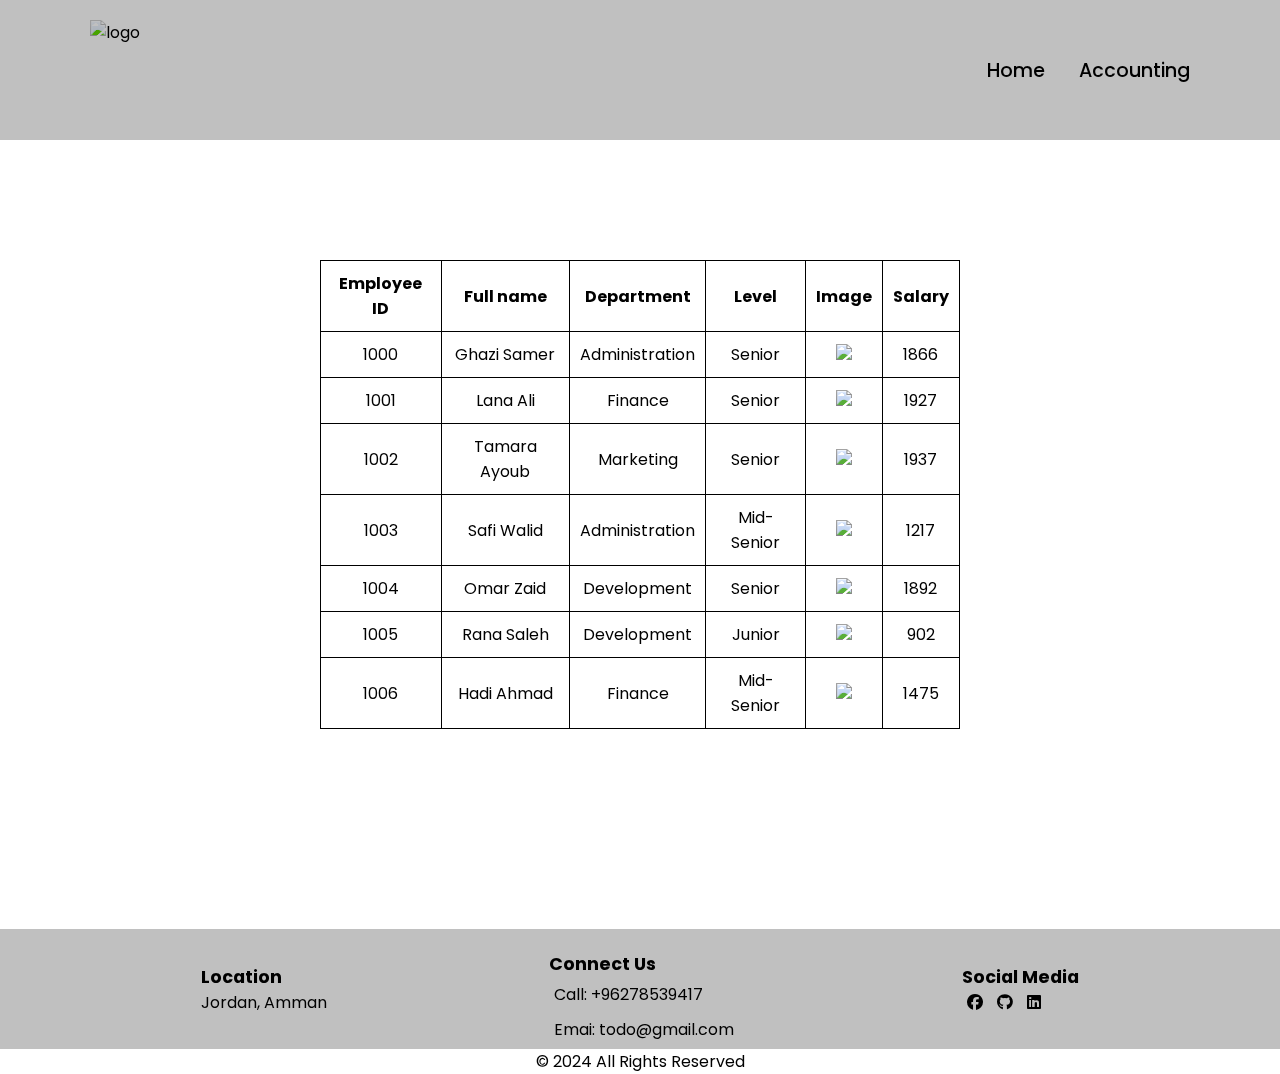
==== index.html @ a210f1c6 "Render JS file in HTML" ====
<!DOCTYPE html>
<html lang="en">
<head>
    <meta charset="UTF-8">
    <meta name="viewport" content="width=device-width, initial-scale=1.0">
    <link rel="stylesheet" href="https://cdnjs.cloudflare.com/ajax/libs/font-awesome/6.5.1/css/all.min.css">
    <link rel="stylesheet" href="style.css">
    <title>HR-management-system</title>
</head>
<body>
    <header>
        <img src="https://encrypted-tbn0.gstatic.com/images?q=tbn:ANd9GcQgLeekLg_RGdfwsmNG1dEwBpsMSrIbkthe0Idn9Obp99v3L4eLJv25KN8l1uLwPxvsh2M&usqp=CAU" alt="logo">
        <nav>
            <a href="index.html">Home</a>
            <a href="accounting.html">Accounting</a>
        </nav>
    </header>

    <main>
       <section id="data">
        <!-- Render the Table from JS -->
       </section>
    </main>
    
    <footer>
        <section>
            <p>Location</p>
            <span>Jordan, Amman</span>
        </section>
        <section class="connect">
            <p>Connect Us</p>
            <a href="#">Call: +96278539417</a>
            <a href="#">Emai: todo@gmail.com</a>
        </section>
        <section class="social">
            <p>Social Media</p>
                <a href=""><i class="fa-brands fa-facebook"></i></a>
                <a href=""><i class="fa-brands fa-github"></i></a>
                <a href=""><i class="fa-brands fa-linkedin"></i></a>
        </section>
        
    </footer>
    <p class="pargraph" style="text-align: center;">&copy; 2024 All Rights Reserved</p>
    <script src="app.js"></script>
</body>
</html>
---- style.css ----
@import url('https://fonts.googleapis.com/css2?family=Poppins:ital,wght@0,100;0,200;0,300;0,400;0,500;0,600;0,700;0,800;0,900;1,100;1,200;1,300;1,400;1,500;1,600;1,700;1,800;1,900&display=swap');

* {
    font-family: "Poppins", sans-serif;
    margin: 0;
    padding: 0;
    box-sizing: border-box;
    scroll-behavior: smooth;
}

header {
    background-color: #c0c0c0;
    width: 100%;
    display: flex;
    justify-content: space-between;
    align-items: center;
    padding: 20px 90px;
}
header img {
    width: 200px;
    height: 100px;
    mix-blend-mode: color-burn;
}
nav a {
    text-decoration: none;
    color: black;
    font-weight: 500;
    padding-left: 30px;

}

nav a {
    font-size: 1.2em;
}

.connect a:hover {
    color: #354230;
}

table,
td,
th {
    border-collapse: collapse;
    border: 1px solid;
    padding: 10px;
}

table {
    width: 50%;
    text-align: center;
    margin: auto;
    margin-top: 120px;
}

table img {
    width: 40px;
}

footer {
    display: flex;
    justify-content: space-around;
    margin-top: 200px;
    background-color: #c0c0c0;
    width: 100%;
    padding: 10px 90px;
    height: 120px;
    align-items: center;
}

.connect {
    display: flex;
    justify-content: center;
    flex-direction: column;
    margin-top: 20px;
}

.connect a,
.social a {
    text-decoration: none;
    color: black;
    padding: 5px;
}

footer p {
    font-weight: 700;
    font-size: 1.1em;
}
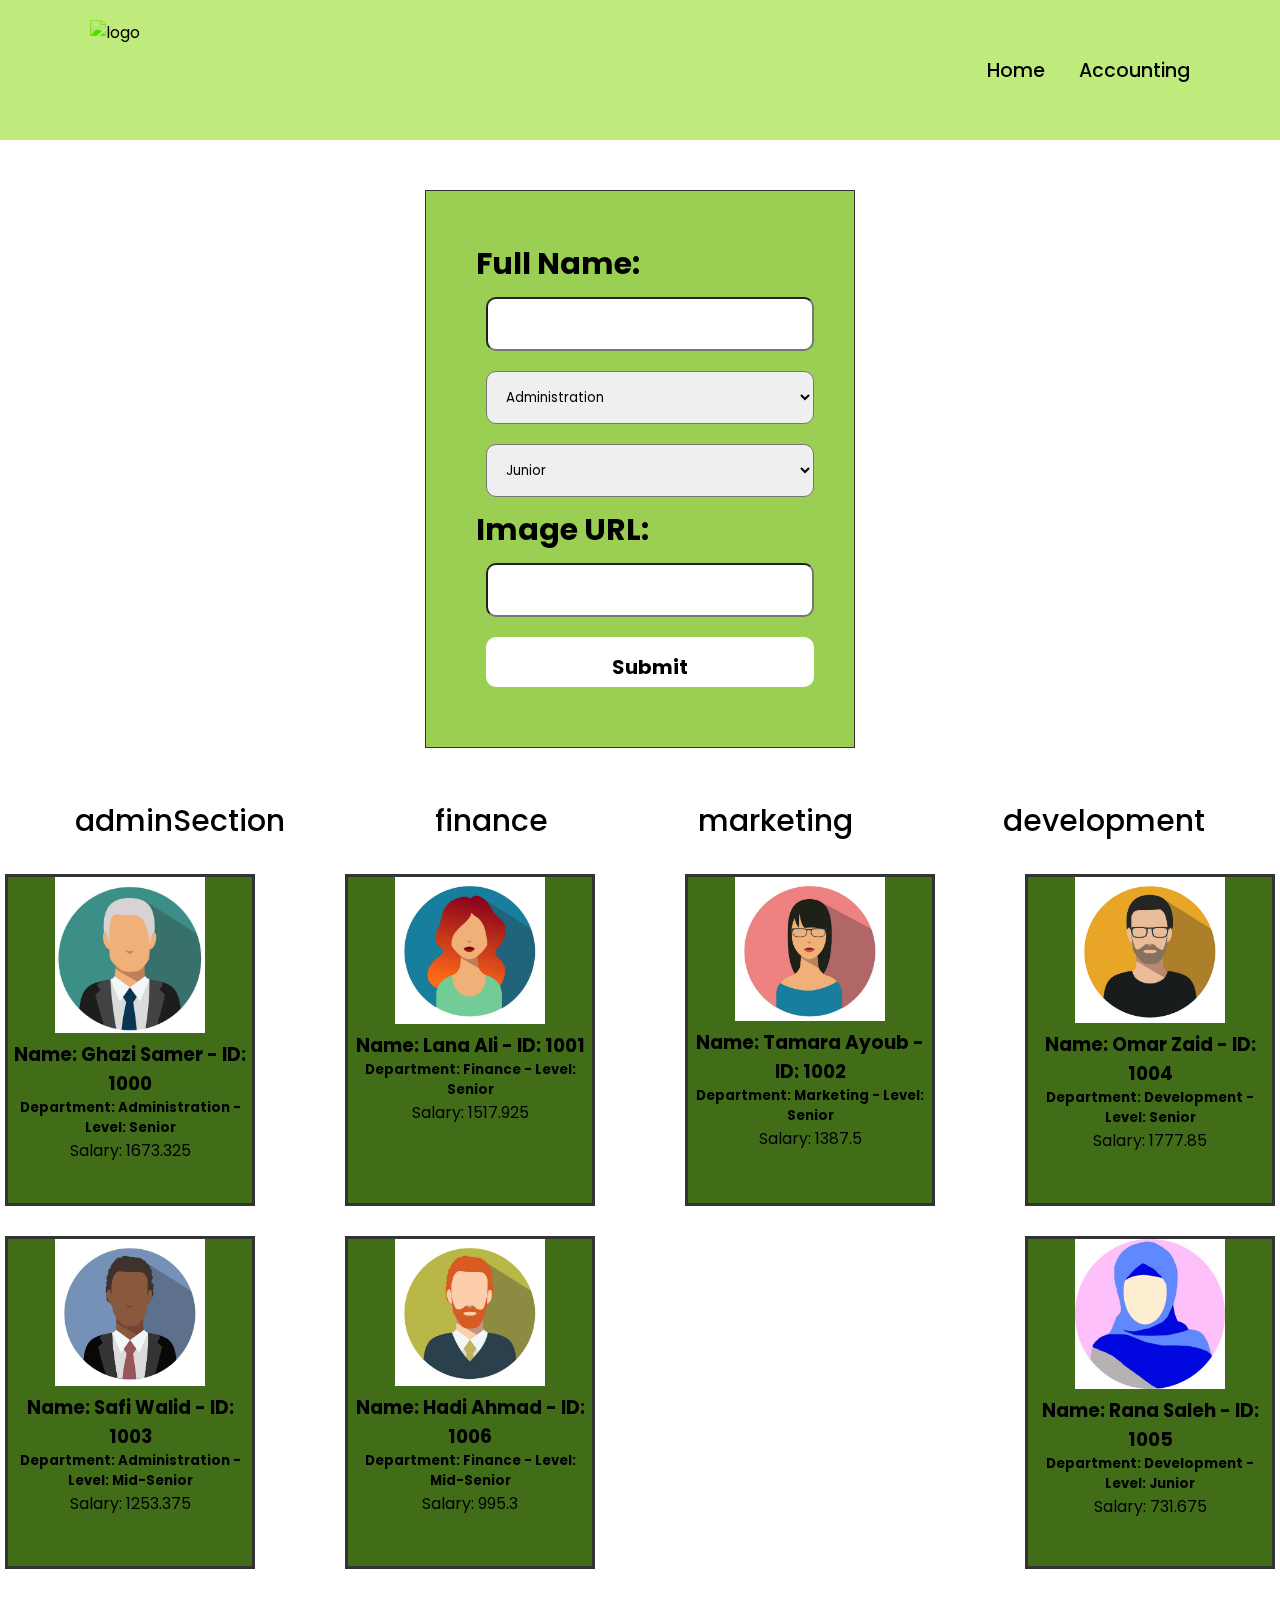
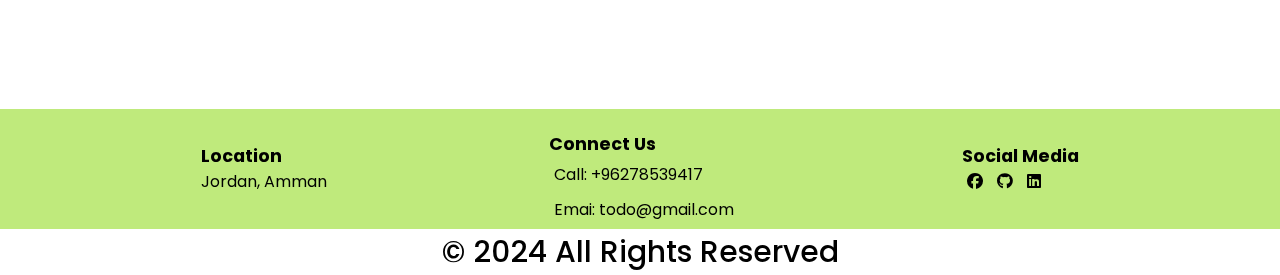
==== commit f14b73dd: "Handle event" ====
--- a/index.html
+++ b/index.html
@@ -17,9 +17,43 @@
     </header>
 
     <main>
-       <section id="data">
-        <!-- Render the Table from JS -->
-       </section>
+       <section class="formSection">
+        <form id="formID">
+            <label for="fullName" class="twoLable">Full Name:</label>
+            <input type="text" name="fullName" id="fullName">
+            <select name="Department" id="department">
+                <option value="administration">Administration</option>
+                <option value="marketing">Marketing</option>
+                <option value="development">Development</option>
+                <option value="finance">Finance</option>
+            </select>
+            <select name="Level" id="level">
+                <option value="Junior">Junior</option>
+                <option value="Mid-Senior">Mid-Senior</option>
+                <option value="Senior">Senior</option>
+            </select>
+            <label for="imageURL" class="twoLable">Image URL:</label>
+            <input type="text" name="imageURL" id="imageURL">
+            <input type="submit" value="Submit" class="btn">
+        </form>
+    </section>
+        <section id="data">
+            <!-- Render the Table from JS -->
+        </section>
+        <section class="pargraph">
+            <p>adminSection</p>
+            <p>finance</p>
+            <p>marketing</p>
+            <p>development</p>
+        </section>
+
+        <section class="container">
+            <section id="adminSection"></section>
+           <section id="finance"></section>
+           <section id="marketing"></section>
+           <section id="development"></section>
+        </section>
+        
     </main>
     
     <footer>
--- a/style.css
+++ b/style.css
@@ -9,18 +9,20 @@
 }
 
 header {
-    background-color: #c0c0c0;
+    background-color: #BFEA7C;
     width: 100%;
     display: flex;
     justify-content: space-between;
     align-items: center;
     padding: 20px 90px;
 }
+
 header img {
     width: 200px;
     height: 100px;
     mix-blend-mode: color-burn;
 }
+
 nav a {
     text-decoration: none;
     color: black;
@@ -37,7 +39,7 @@
     color: #354230;
 }
 
-table,
+/* table,
 td,
 th {
     border-collapse: collapse;
@@ -54,13 +56,73 @@
 
 table img {
     width: 40px;
+} */
+.formSection {
+    width: 430px;
+    padding: 50px;
+    margin: 50px auto;
+    border: 1px solid #333;
+    background-color: #9BCF53;
+}
+
+.formSection input,
+select {
+    padding: 15px;
+    margin: 10px;
+    width: 100%;
+    border-radius: 10px;
+}
+
+.twoLable {
+    font-weight: 700;
+    font-size: 30px;
+}
+
+.btn {
+    background-color: white;
+    border: none;
+    height: 50px;
+    border-radius: 10px;
+    font-size: 20px;
+    font-weight: 700;
+}
+
+.btn:hover {
+    background-color: #FFF67E;
+    cursor: pointer;
+}
+
+.card {
+    border: 3px solid #333;
+    width: 250px;
+    text-align: center;
+    background-color: #416D19;
+    margin: 30px;
+    height: 50%;
+}
+
+img {
+    width: 150px;
+}
+
+.container {
+    display: flex;
+    justify-content: center;
+    gap: 30px;
+}
+
+.pargraph {
+    display: flex;
+    justify-content: space-around;
+    font-size: 30px;
+    font-weight: 500;
 }
 
 footer {
     display: flex;
     justify-content: space-around;
     margin-top: 200px;
-    background-color: #c0c0c0;
+    background-color: #BFEA7C;
     width: 100%;
     padding: 10px 90px;
     height: 120px;
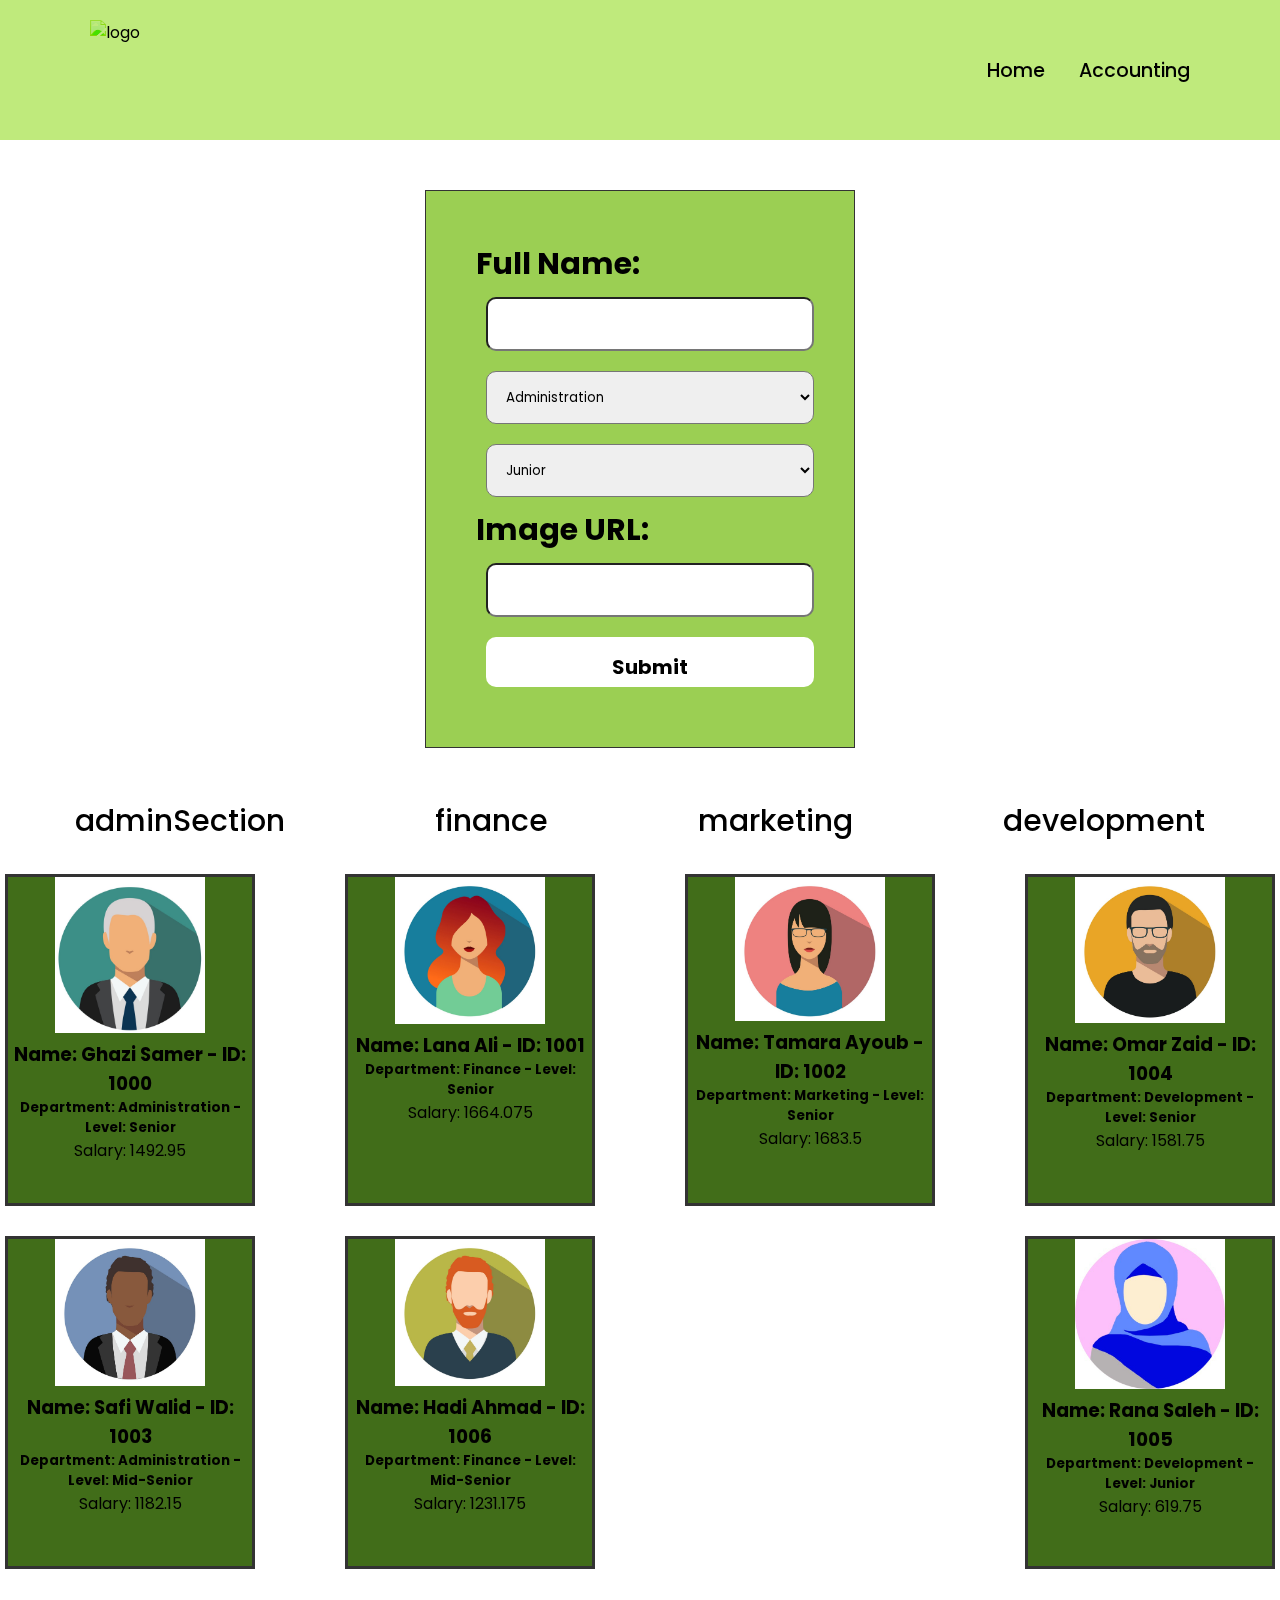
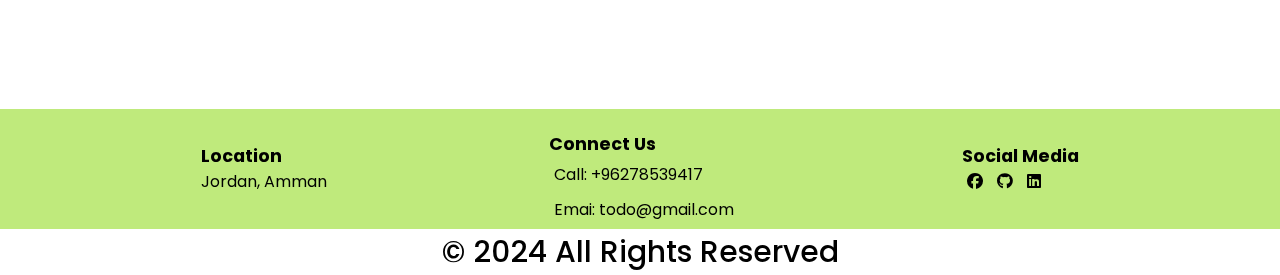
==== commit a47ddcb1: "Modify the render" ====
--- a/index.html
+++ b/index.html
@@ -22,10 +22,10 @@
             <label for="fullName" class="twoLable">Full Name:</label>
             <input type="text" name="fullName" id="fullName">
             <select name="Department" id="department">
-                <option value="administration">Administration</option>
-                <option value="marketing">Marketing</option>
-                <option value="development">Development</option>
-                <option value="finance">Finance</option>
+                <option value="Administration">Administration</option>
+                <option value="Marketing">Marketing</option>
+                <option value="Development">Development</option>
+                <option value="Finance">Finance</option>
             </select>
             <select name="Level" id="level">
                 <option value="Junior">Junior</option>
